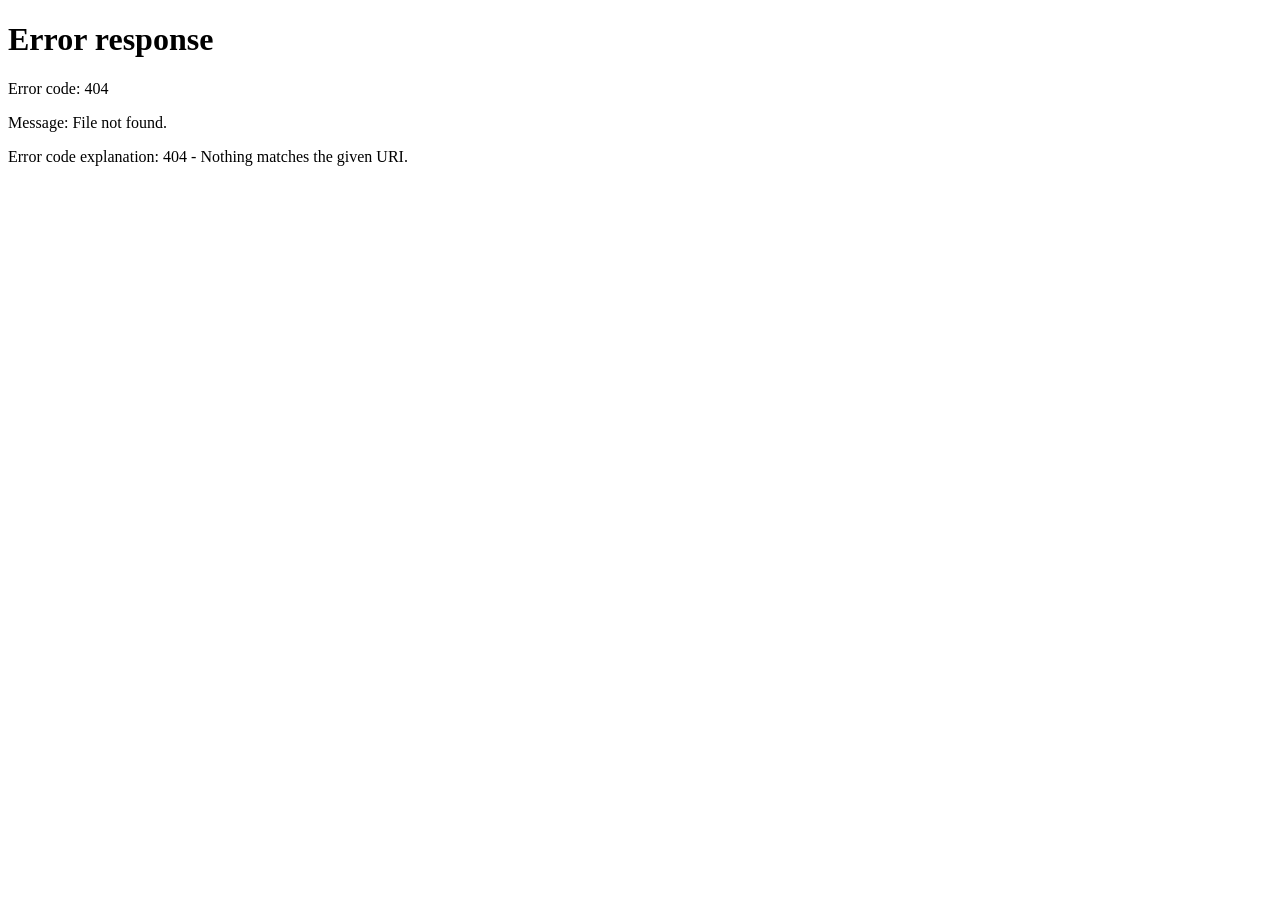
==== index.html @ a1058d18 "Initialize" ====
<!DOCTYPE html>
<html>
<head>
    <meta charset="utf-8">
    <meta http-equiv="refresh" content="0; url=shanhaijing-travel/" />
    <title>Redirecting...</title>
</head>
<body>
    <p>Redirecting to <a href="shanhaijing-travel/">the game</a>...</p>
</body>
</html>
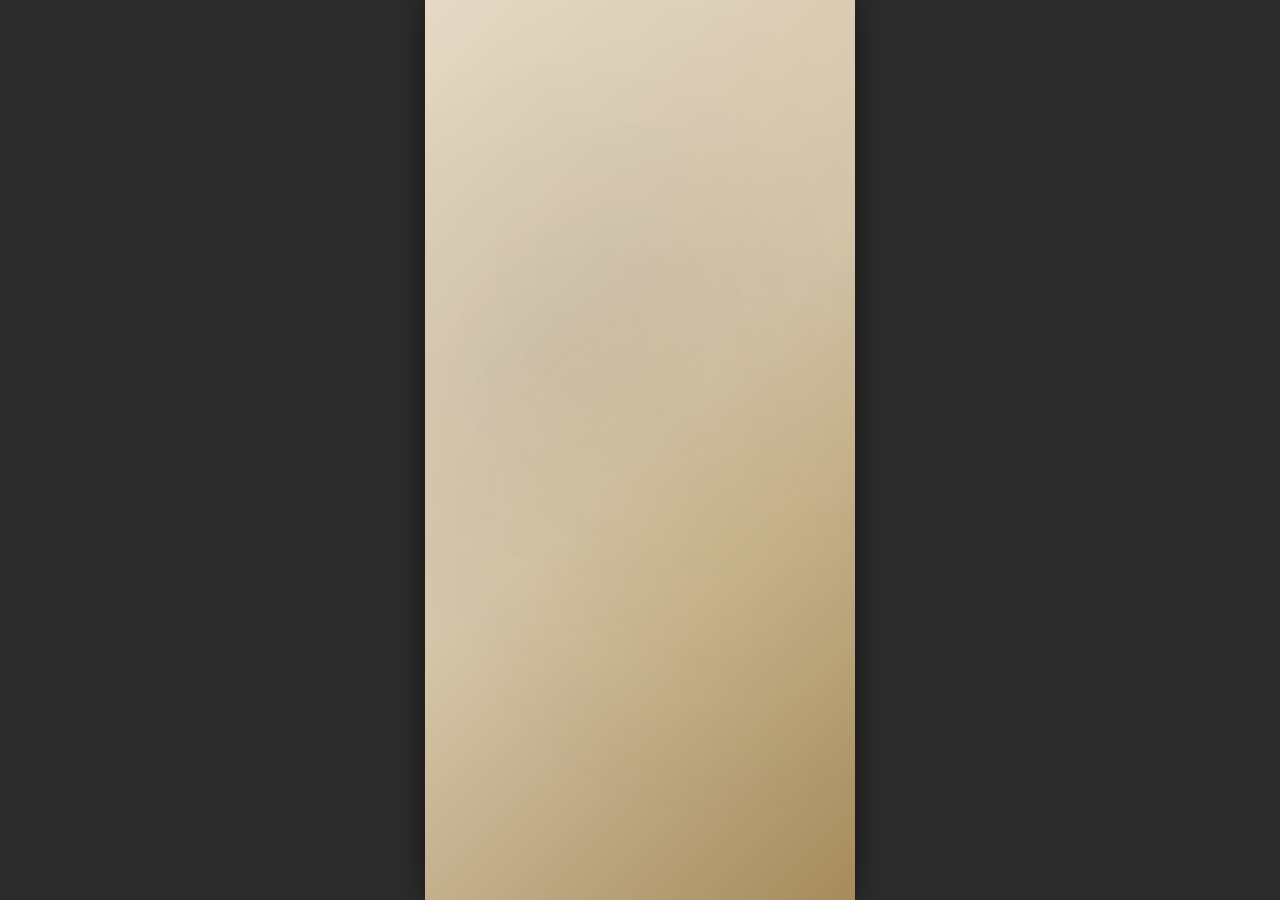
==== commit d6b84e4b: "Rename game folder to shanhaizhi" ====
--- a/index.html
+++ b/index.html
@@ -2,10 +2,10 @@
 <html>
 <head>
     <meta charset="utf-8">
-    <meta http-equiv="refresh" content="0; url=shanhaijing-travel/" />
+    <meta http-equiv="refresh" content="0; url=shanhaizhi/" />
     <title>Redirecting...</title>
 </head>
 <body>
-    <p>Redirecting to <a href="shanhaijing-travel/">the game</a>...</p>
+    <p>Redirecting to <a href="shanhaizhi/">the game</a>...</p>
 </body>
 </html>
